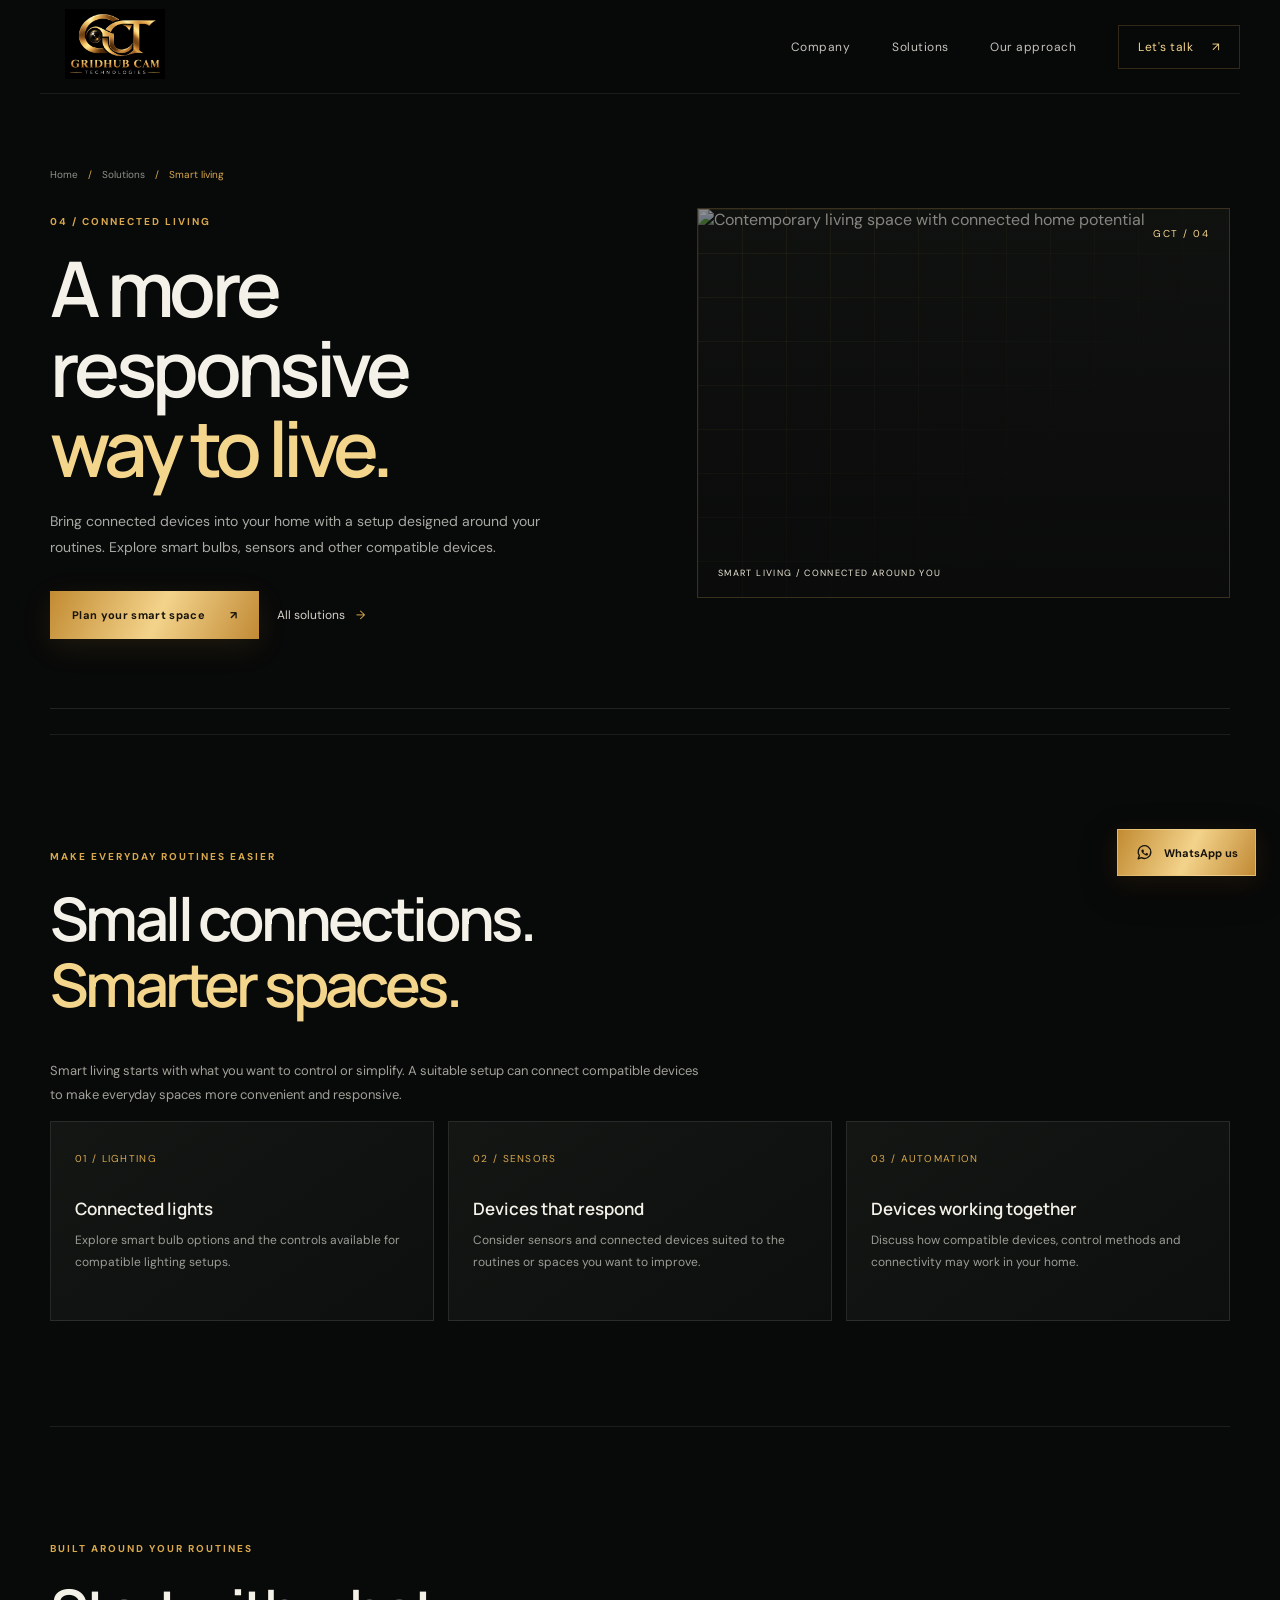
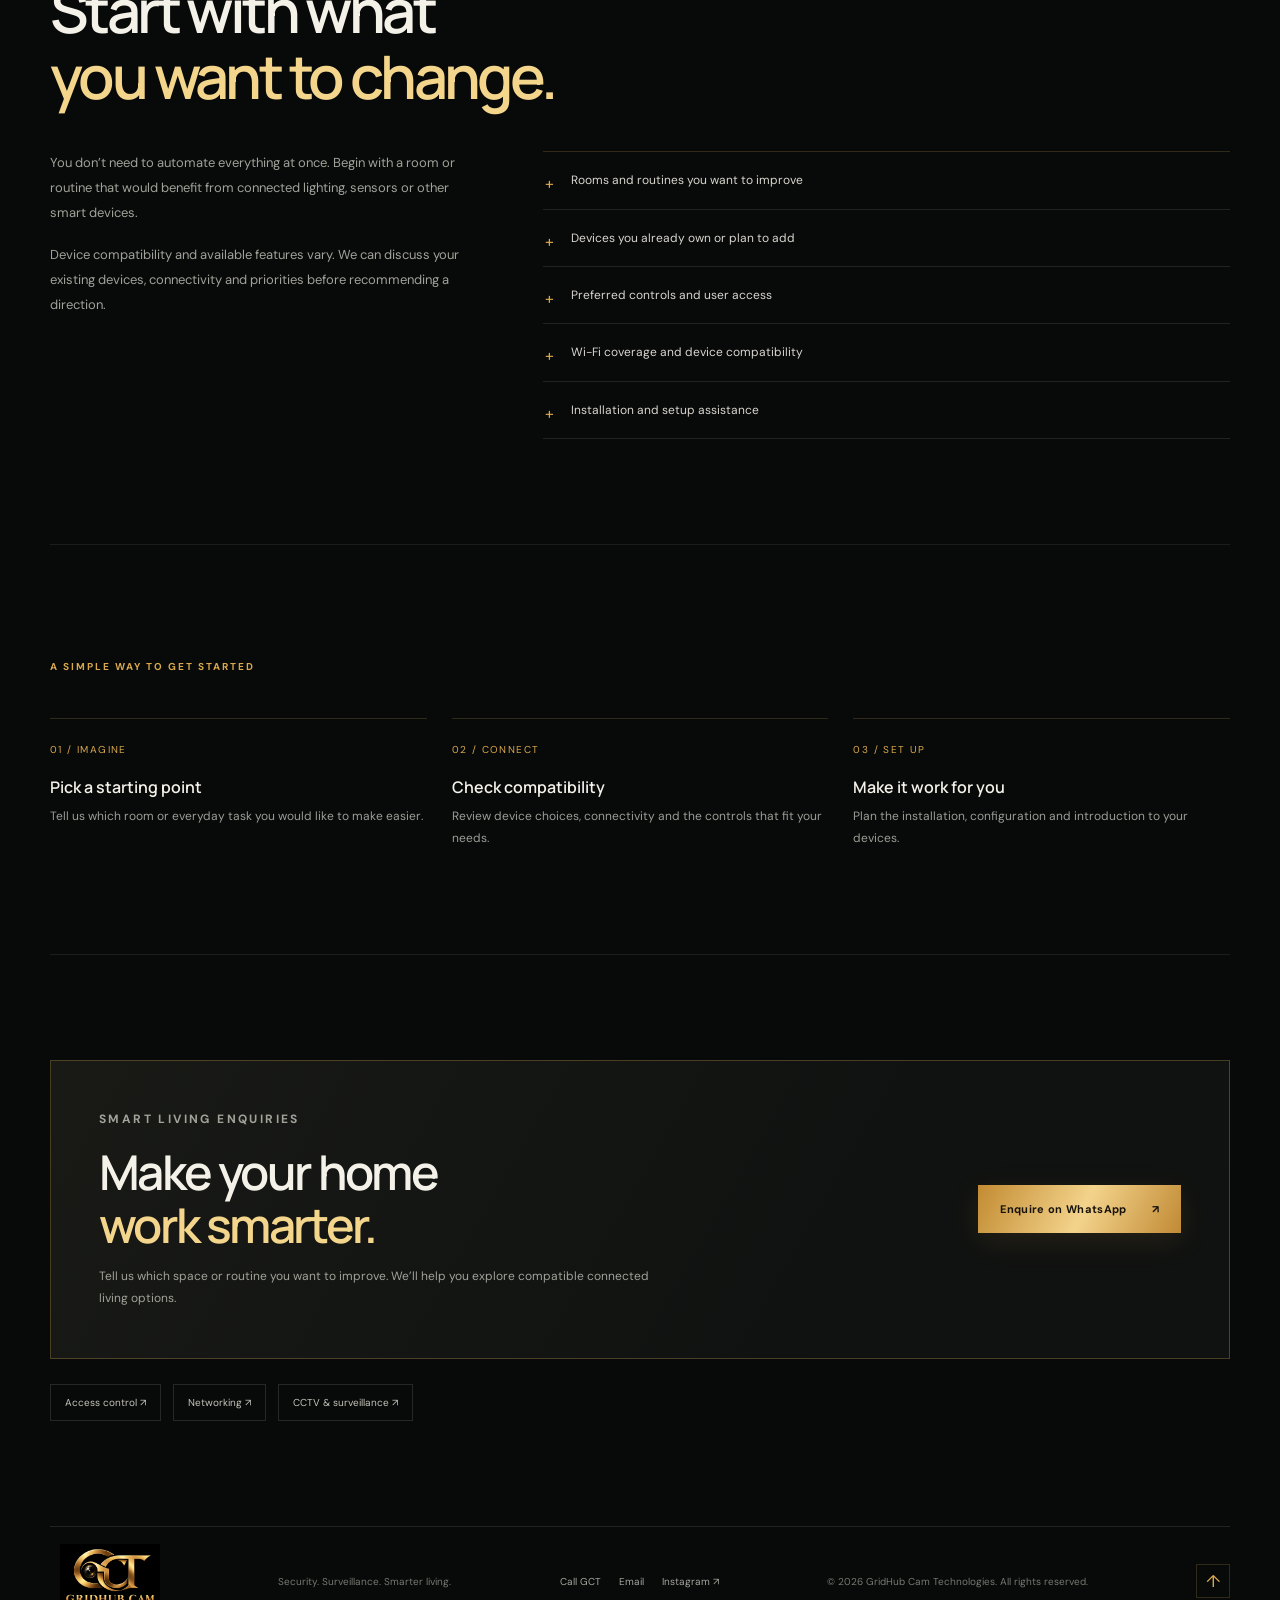
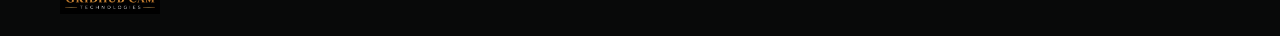
==== products/smart-living.html @ 3b91d75c "initial commit" ====
<!DOCTYPE html>
<html lang="en">
<head>
  <meta charset="UTF-8"><meta name="viewport" content="width=device-width, initial-scale=1"><meta name="theme-color" content="#080909">
  <meta name="description" content="Explore smart bulbs, sensors and connected home options from GridHub Cam Technologies in Nairobi, Kenya.">
  <meta property="og:type" content="website"><meta property="og:title" content="Smart Living | GridHub Cam Technologies"><meta property="og:description" content="Connected living ideas for more responsive and convenient spaces.">
  <title>Smart Living | GridHub Cam Technologies</title>
  <link rel="icon" type="image/png" href="../assets/gridhub-logo.png"><link rel="preconnect" href="https://fonts.googleapis.com"><link rel="preconnect" href="https://fonts.gstatic.com" crossorigin>
  <link href="https://fonts.googleapis.com/css2?family=DM+Sans:wght@400;500;600;700&family=Manrope:wght@400;500;600;700;800&display=swap" rel="stylesheet"><link rel="stylesheet" href="../styles.css"><link rel="stylesheet" href="products.css">
</head>
<body>
  <a class="skip-link" href="#main-content">Skip to content</a>
  <header class="site-header" id="top"><a class="brand" href="../index.html" aria-label="GridHub Cam Technologies home"><img src="../assets/gridhub-logo.png" alt="GridHub Cam Technologies official gold GCT logo"></a><button class="menu-toggle" type="button" aria-label="Open navigation" aria-controls="primary-navigation" aria-expanded="false"><span></span><span></span></button><nav class="navigation" id="primary-navigation" aria-label="Main navigation"><a href="../index.html#about">Company</a><a href="../index.html#solutions">Solutions</a><a href="../index.html#approach">Our approach</a><a href="../index.html#contact" class="nav-cta">Let's talk <span>↗</span></a></nav></header>
  <main class="product-main" id="main-content">
    <section class="product-hero section-shell"><div class="product-hero-copy"><nav class="product-breadcrumb" aria-label="Breadcrumb"><a href="../index.html">Home</a><span>/</span><a href="../index.html#solutions">Solutions</a><span>/</span><span aria-current="page">Smart living</span></nav><p class="product-kicker">04 / CONNECTED LIVING</p><h1>A more responsive<br><em>way to live.</em></h1><p class="product-lead">Bring connected devices into your home with a setup designed around your routines. Explore smart bulbs, sensors and other compatible devices.</p><div class="product-actions"><a class="button button-gold" href="#contact">Plan your smart space <span>↗</span></a><a class="text-link" href="../index.html#solutions">All solutions <span>→</span></a></div></div><div class="product-visual"><img src="https://images.unsplash.com/photo-1600210492486-724fe5c67fb0?auto=format&amp;fit=crop&amp;w=1200&amp;q=85" alt="Contemporary living space with connected home potential" fetchpriority="high"><div class="product-visual-grid"></div><span class="product-visual-index">GCT / 04</span><span class="product-visual-label">SMART LIVING / CONNECTED AROUND YOU</span></div></section>
    <section class="product-section section-shell"><p class="product-kicker">MAKE EVERYDAY ROUTINES EASIER</p><div class="product-section-heading"><h2>Small connections.<br><em>Smarter spaces.</em></h2></div><p class="product-section-lead">Smart living starts with what you want to control or simplify. A suitable setup can connect compatible devices to make everyday spaces more convenient and responsive.</p><div class="product-feature-grid"><article class="product-feature"><span>01 / LIGHTING</span><h3>Connected lights</h3><p>Explore smart bulb options and the controls available for compatible lighting setups.</p></article><article class="product-feature"><span>02 / SENSORS</span><h3>Devices that respond</h3><p>Consider sensors and connected devices suited to the routines or spaces you want to improve.</p></article><article class="product-feature"><span>03 / AUTOMATION</span><h3>Devices working together</h3><p>Discuss how compatible devices, control methods and connectivity may work in your home.</p></article></div></section>
    <section class="product-section section-shell"><p class="product-kicker">BUILT AROUND YOUR ROUTINES</p><div class="product-section-heading"><h2>Start with what<br><em>you want to change.</em></h2></div><div class="product-detail-layout"><div class="product-detail-copy"><p>You don’t need to automate everything at once. Begin with a room or routine that would benefit from connected lighting, sensors or other smart devices.</p><p>Device compatibility and available features vary. We can discuss your existing devices, connectivity and priorities before recommending a direction.</p></div><ul class="product-checklist"><li>Rooms and routines you want to improve</li><li>Devices you already own or plan to add</li><li>Preferred controls and user access</li><li>Wi-Fi coverage and device compatibility</li><li>Installation and setup assistance</li></ul></div></section>
    <section class="product-section section-shell"><p class="product-kicker">A SIMPLE WAY TO GET STARTED</p><div class="product-process"><article><span>01 / IMAGINE</span><h3>Pick a starting point</h3><p>Tell us which room or everyday task you would like to make easier.</p></article><article><span>02 / CONNECT</span><h3>Check compatibility</h3><p>Review device choices, connectivity and the controls that fit your needs.</p></article><article><span>03 / SET UP</span><h3>Make it work for you</h3><p>Plan the installation, configuration and introduction to your devices.</p></article></div></section>
    <section class="product-section section-shell" id="contact"><div class="product-contact"><div><p class="product-kicker">SMART LIVING ENQUIRIES</p><h2>Make your home<br><em>work smarter.</em></h2><p>Tell us which space or routine you want to improve. We’ll help you explore compatible connected living options.</p></div><a class="button button-gold" href="https://wa.me/254706230252?text=Hello%20GridHub%20Cam%20Technologies%2C%20I%27d%20like%20to%20enquire%20about%20smart%20living." target="_blank" rel="noopener">Enquire on WhatsApp <span>↗</span></a></div><div class="product-related" aria-label="Related solutions"><a href="access-control.html">Access control ↗</a><a href="networking.html">Networking ↗</a><a href="cctv.html">CCTV & surveillance ↗</a></div></section>
  </main>
  <footer class="site-footer product-footer section-shell"><a class="footer-brand" href="../index.html"><img src="../assets/gridhub-logo.png" alt="GridHub Cam Technologies"></a><p>Security. Surveillance. Smarter living.</p><nav class="footer-links" aria-label="Footer"><a href="tel:+254706230252">Call GCT</a><a href="mailto:gridhubcamtechnologies@yahoo.com">Email</a><a href="https://www.instagram.com/gridhub.camtechnologies/" target="_blank" rel="noopener">Instagram ↗</a></nav><span>© <span id="year"></span> GridHub Cam Technologies. All rights reserved.</span><a class="back-top" href="#top" aria-label="Back to top">↑</a></footer>
  <a class="floating-whatsapp" href="https://wa.me/254706230252?text=Hello%20GridHub%20Cam%20Technologies%2C%20I%27d%20like%20to%20enquire%20about%20smart%20living." target="_blank" rel="noopener" aria-label="Enquire about smart living on WhatsApp"><svg class="whatsapp-icon" aria-hidden="true" viewBox="0 0 24 24" fill="none"><path d="M20 11.5a8 8 0 0 1-11.8 7L4 20l1.5-4A8 8 0 1 1 20 11.5Z" stroke="currentColor" stroke-width="1.7" stroke-linejoin="round"/><path d="M9 8.5c.3-.4.5-.4.8-.4h.3c.2 0 .4.1.5.4l.7 1.6c.1.2.1.4-.1.6l-.5.6c-.2.2-.2.4 0 .6.5.8 1.2 1.4 2 1.8.2.1.4.1.6-.1l.7-.8c.2-.2.4-.2.6-.1l1.5.7c.3.1.4.3.4.5 0 .4-.2 1.1-.7 1.5-.5.5-1.2.6-1.9.4-1.1-.3-2.4-1.1-3.5-2.1-1-.9-1.9-2.2-2.2-3.4-.2-.7 0-1.4.4-1.8Z" fill="currentColor"/></svg><span>WhatsApp us</span></a>
  <script src="../script.js"></script>
</body>
</html>
---- styles.css ----
*{box-sizing:border-box}
 :root{--bg:#080909;--panel:#101111;--panel2:#141514;--gold:#d9a94c;--gold2:#f4d58c;--muted:#9a9b96;--line:rgba(220,177,91,.2);--white:#f4f1e9}
html{scroll-behavior:smooth;scroll-padding-top:90px}
body{margin:0;background:var(--bg);color:var(--white);font-family:"DM Sans",sans-serif;overflow-x:hidden}
a{color:inherit;text-decoration:none}
.page-glow{position:absolute;inset:0 0 auto;height:900px;pointer-events:none;background:radial-gradient(ellipse at 76% 23%,rgba(176,124,37,.12),transparent 35%),radial-gradient(ellipse at 5% 55%,rgba(180,140,67,.06),transparent 30%)}
.section-shell{width:min(1180px,calc(100% - 80px));margin:auto}
.site-header{height:94px;width:min(1320px,calc(100% - 80px));margin:auto;display:flex;align-items:center;justify-content:space-between;border-bottom:1px solid rgba(255,255,255,.08);position:sticky;top:0;z-index:20;background:rgba(8,9,9,.9);backdrop-filter:blur(16px)}
.brand img{width:150px;height:70px;object-fit:contain}
.navigation{display:flex;align-items:center;gap:42px;font-size:12px;color:#c5c4bd;letter-spacing:.04em}
.navigation a{transition:color .2s}
.navigation a:hover,.text-link:hover{color:var(--gold2)}
.navigation .nav-cta{color:var(--gold2);border:1px solid var(--line);padding:13px 19px}
.nav-cta span{margin-left:15px}
.menu-toggle{display:none}
.hero{min-height:670px;display:grid;grid-template-columns:1fr 1fr;align-items:center;position:relative;padding-top:40px;padding-bottom:90px}
.hero-copy{position:relative;z-index:2;padding:40px 0}
.eyebrow{font-size:10px;letter-spacing:.2em;color:var(--gold);font-weight:700}
.eyebrow-line{display:inline-block;width:30px;height:1px;background:var(--gold);vertical-align:middle;margin-right:10px}
.hero h1,.intro h2,.section-heading h2,.statement h2,.approach h2,.audience h2,.contact h2{font-family:Manrope,sans-serif;letter-spacing:-.065em;font-weight:600}
.hero h1{font-size:clamp(54px,6.4vw,86px);line-height:.99;margin:27px 0}
.hero h1 em,.intro h2 em,.section-heading h2 em,.statement h2 em,.approach h2 em,.contact h2 em{font-style:normal;color:var(--gold2)}
.hero-lead{max-width:490px;color:#a8aaa4;line-height:1.85;font-size:15px}
.hero-actions{display:flex;align-items:center;gap:30px;margin-top:35px}
.button{display:inline-flex;align-items:center;gap:25px;padding:17px 22px;font-size:11px;font-weight:700;letter-spacing:.03em}
.button-gold{color:#17130b;background:linear-gradient(115deg,#c28b32,#f3d38b 52%,#c18a35);box-shadow:0 8px 30px rgba(196,144,54,.12);transition:transform .2s,box-shadow .2s}
.button-gold:hover{transform:translateY(-3px);box-shadow:0 12px 35px rgba(196,144,54,.22)}
.text-link{font-size:12px;color:#d6d3ca}
.text-link span{color:var(--gold);margin-left:8px}
.hero-footnote{margin-top:65px;color:#777a73;font-size:10px;letter-spacing:.04em}
.pulse,.tag-dot{display:inline-block;width:6px;height:6px;background:var(--gold);border-radius:50%;margin-right:9px;box-shadow:0 0 12px var(--gold)}
.hero-art{height:510px;position:relative;display:grid;place-items:center;overflow:hidden}
.art-grid{position:absolute;inset:0;background-image:linear-gradient(rgba(218,174,88,.055) 1px,transparent 1px),linear-gradient(90deg,rgba(218,174,88,.055) 1px,transparent 1px);background-size:42px 42px;mask-image:radial-gradient(ellipse,black,transparent 72%)}
.orbit{position:absolute;border:1px solid rgba(218,174,88,.2);border-radius:50%;width:390px;height:390px}
.orbit-two{width:490px;height:490px;border-style:dashed;opacity:.5}
.lens-ring{width:260px;height:260px;border-radius:50%;border:1px solid rgba(234,193,111,.65);display:grid;place-items:center;box-shadow:0 0 0 16px rgba(220,174,83,.035),0 0 80px rgba(204,150,55,.15),inset 0 0 50px rgba(211,164,77,.12);background:radial-gradient(circle,rgba(199,151,61,.12),rgba(8,9,9,.1) 65%);position:relative;z-index:1}
.lens-ring:before,.lens-ring:after{content:"";position:absolute;border:1px solid rgba(224,184,101,.35);border-radius:50%;inset:15px}
.lens-ring:after{inset:31px;border-style:dashed;opacity:.6}
.lens-core{width:125px;height:125px;border-radius:50%;background:radial-gradient(circle at 35% 30%,#565044 0,#181a19 25%,#050606 65%);border:5px solid #8e713d;box-shadow:0 0 0 7px #171613,0 0 35px #b17b2d;display:grid;place-items:center}
.lens-shine{width:43px;height:43px;border-radius:50%;background:radial-gradient(circle at 35% 30%,#b8b8a6,#42443d 24%,#080909 70%);box-shadow:0 0 15px rgba(236,193,104,.45)}
.scan-line{position:absolute;width:340px;height:1px;background:linear-gradient(90deg,transparent,var(--gold),transparent);top:50%;z-index:2;opacity:.65;animation:scan 5s ease-in-out infinite}
.art-tag{position:absolute;border:1px solid var(--line);background:rgba(9,10,9,.8);padding:12px 15px;font-size:9px;letter-spacing:.13em;color:#d8d2c4;z-index:3}
.tag-top{top:65px;right:5px}
.tag-bottom{bottom:53px;left:0;display:flex;flex-direction:column;gap:7px;letter-spacing:0}
.tag-bottom small{color:var(--gold);font-size:9px;letter-spacing:.16em}
.tag-bottom strong{font-size:11px;font-weight:500}
.art-cross{position:absolute;color:var(--gold);opacity:.7;font-size:20px}
.cross-a{top:110px;left:60px}
.cross-b{right:50px;bottom:120px}
.hero-bottom-rule{position:absolute;bottom:25px;left:0;right:0;border-top:1px solid rgba(255,255,255,.1);padding-top:15px;display:flex;justify-content:space-between;color:#696b65;font-size:9px;letter-spacing:.16em}
.section-index{font-size:10px;color:var(--gold);letter-spacing:.14em}
.section-index span{color:#74766f;margin-left:12px}
.intro{padding:135px 0;display:grid;grid-template-columns:230px 1fr;border-top:1px solid rgba(255,255,255,.08)}
.intro-content{max-width:820px}
.intro h2{font-size:clamp(42px,5.2vw,68px);line-height:1.12;margin:23px 0 35px}
.intro-bottom{display:grid;grid-template-columns:1fr 1fr;gap:45px;max-width:760px}
.intro-bottom p,.approach-lead{font-size:13px;line-height:1.9;color:#9b9d96;margin:0}
.solutions{padding:75px 0 140px}
.section-heading{display:grid;grid-template-columns:1fr 1fr;align-items:end;margin-bottom:50px}
.section-heading .eyebrow{margin-top:35px}
.section-heading h2{font-size:clamp(39px,4.7vw,61px);line-height:1.12;margin:0}
.solution-grid{display:grid;grid-template-columns:repeat(6,1fr);gap:14px}
.solution-card{grid-column:span 2;background:linear-gradient(145deg,#151715,#0e100f);border:1px solid rgba(255,255,255,.075);min-width:0;transition:border-color .25s,transform .25s}
.solution-card:hover{border-color:rgba(218,174,88,.48);transform:translateY(-5px)}
.solution-feature{grid-column:span 3}
.solution-card:nth-child(2){grid-column:span 3}
.solution-card:nth-child(n+3){grid-column:span 2}
.card-top{padding:19px 20px 0;display:flex;justify-content:space-between;color:#8c8d85;font-size:9px;letter-spacing:.14em}
.card-arrow{color:var(--gold);font-size:16px}
.solution-visual{height:190px;position:relative;overflow:hidden;margin:15px 16px 0;background:radial-gradient(ellipse at center,rgba(189,139,54,.16),transparent 68%),#0b0d0c;border:1px solid rgba(255,255,255,.045);display:grid;place-items:center}
.visual-caption{position:absolute;bottom:12px;left:13px;font-size:8px;letter-spacing:.16em;color:#8e8d82}
.camera-body{width:130px;height:70px;border:1px solid #b68b43;border-radius:7px;background:linear-gradient(145deg,#282a26,#090b0a);transform:perspective(180px) rotateY(-12deg);display:grid;place-items:center;box-shadow:0 15px 40px #000}
.camera-lens{width:44px;height:44px;border:5px solid #8d703b;border-radius:50%;background:radial-gradient(circle at 35% 30%,#a9a18b,#171916 40%,#020303 70%);box-shadow:0 0 20px rgba(213,163,69,.25)}
.visual-beam{position:absolute;width:220px;height:80px;background:linear-gradient(90deg,transparent,rgba(205,158,68,.09),transparent);transform:rotate(-20deg)}
.access-frame{width:85px;height:115px;border:1px solid #a77d38;display:grid;place-items:center;position:relative;background:linear-gradient(145deg,#1b1e1a,#080a09);box-shadow:0 0 35px rgba(207,155,63,.13)}
.access-lock{font-size:42px;color:#d4a44d}
.access-scan{position:absolute;width:100%;height:1px;background:#f0ca7a;box-shadow:0 0 12px #e0b45e;top:45%;animation:scan 3s infinite}
.car-shape{width:150px;height:42px;border:1px solid #c69a4a;border-radius:40px 50px 14px 14px;position:relative;background:linear-gradient(160deg,#383a34,#0c0e0d);transform:skewX(-10deg)}
.car-shape:before{content:"";position:absolute;width:75px;height:28px;border:1px solid #98733a;border-bottom:0;left:36px;top:-24px;border-radius:55px 55px 0 0;background:#171a17}
.car-shape i,.car-shape b{position:absolute;width:23px;height:23px;border-radius:50%;background:#070808;border:3px solid #9b7b43;bottom:-12px}
.car-shape i{left:25px}
.car-shape b{right:25px}
.route-line{position:absolute;width:180px;height:65px;border:1px dashed rgba(223,180,94,.5);border-color:transparent transparent rgba(223,180,94,.6) rgba(223,180,94,.6);border-radius:50%;transform:rotate(-20deg)}
.wifi-symbol{width:110px;height:90px;position:relative}
.wifi-symbol i{position:absolute;left:50%;border:2px solid #c99b4b;border-bottom:0;border-radius:100px 100px 0 0;transform:translateX(-50%)}
.wifi-symbol i:nth-child(1){width:100px;height:48px;top:0}
.wifi-symbol i:nth-child(2){width:68px;height:33px;top:18px}
.wifi-symbol i:nth-child(3){width:34px;height:17px;top:35px}
.wifi-symbol b{position:absolute;width:8px;height:8px;background:var(--gold2);border-radius:50%;bottom:5px;left:calc(50% - 4px);box-shadow:0 0 14px var(--gold)}
.network-nodes{position:absolute;bottom:28px;display:flex;gap:50px}
.network-nodes span{width:5px;height:5px;border-radius:50%;background:var(--gold);box-shadow:0 0 8px var(--gold)}
.support-orbit{width:110px;height:110px;border:1px solid #bd9145;border-radius:50%;display:grid;place-items:center;box-shadow:0 0 0 12px rgba(202,155,69,.06),0 0 35px rgba(202,155,69,.1);color:var(--gold2);font-family:Manrope;font-size:25px;font-weight:800}
.support-cross{position:absolute;right:28%;top:26%;font-size:22px;color:var(--gold)}
.card-copy{padding:22px 22px 25px}
.card-copy h3{font:600 19px Manrope,sans-serif;margin:0 0 12px;letter-spacing:-.03em}
.card-copy p{font-size:12px;color:#969890;line-height:1.8;min-height:65px;margin:0 0 20px}
.card-links{display:flex;flex-wrap:wrap;gap:12px 20px}
.card-copy a{font-size:10px;color:var(--gold2);letter-spacing:.04em}
.card-copy a span{margin-left:6px}
.card-copy a+a{color:#aaa99f}
.card-copy a:hover{color:#fff}
.statement{background:linear-gradient(100deg,rgba(190,140,52,.1),transparent 60%),#111311;border-top:1px solid var(--line);border-bottom:1px solid var(--line);position:relative;overflow:hidden}
.statement:after{content:"GCT";position:absolute;right:-20px;bottom:-130px;font:800 340px Manrope;color:rgba(218,174,88,.035);letter-spacing:-.1em}
.statement-inner{padding:110px 0 120px;position:relative;z-index:1}
.statement-mark{font:800 34px Manrope;color:var(--gold);letter-spacing:-.1em;margin-bottom:55px}
.statement-mark span{color:#f3e6c8}
.statement h2{font-size:clamp(43px,5.5vw,72px);line-height:1.15;margin:25px 0}
.statement-note{color:#96988f;font-size:13px;line-height:1.8;max-width:480px;margin-top:28px}
.approach{padding:135px 0; border-bottom:1px solid rgba(255,255,255,.08)}
.approach-layout{display:grid;grid-template-columns:1fr 1fr;gap:100px;margin-top:50px}
.approach h2,.audience h2{font-size:clamp(40px,4.6vw,60px);line-height:1.15;margin:25px 0}
.approach-lead{max-width:400px;margin-top:25px}
.process-list{border-top:1px solid var(--line)}
.process-item{display:grid;grid-template-columns:42px 1fr 20px;gap:15px;padding:24px 0;border-bottom:1px solid rgba(255,255,255,.1);align-items:start}
.process-item>span{font-size:10px;color:var(--gold);padding-top:5px}
.process-item h3{font:600 17px Manrope;margin:0 0 8px}
.process-item p{font-size:11px;color:#92948c;line-height:1.8;margin:0;max-width:370px}
.process-item>b{font-size:14px;color:var(--gold);font-weight:400}
.audience{padding:110px 0;display:grid;grid-template-columns:230px 1fr}
.audience-content{max-width:800px}
.audience h2{margin-top:20px}
.audience-tags{display:flex;flex-wrap:wrap;gap:10px;margin-top:35px}
.audience-tags span{padding:13px 17px;border:1px solid rgba(255,255,255,.12);color:#c2c2b9;font-size:11px}
.contact{padding:35px 0 110px}
.contact-panel{background:linear-gradient(120deg,#191a16,#101211 60%);border:1px solid rgba(218,174,88,.28);padding:65px;display:grid;grid-template-columns:1.2fr .8fr;gap:80px;position:relative;overflow:hidden}
.contact-panel:after{content:"";position:absolute;width:400px;height:400px;border:1px solid rgba(218,174,88,.1);border-radius:50%;right:-200px;top:-210px;box-shadow:0 0 0 30px rgba(218,174,88,.025),0 0 0 70px rgba(218,174,88,.02)}
.contact-left,.contact-details{position:relative;z-index:1}
.contact h2{font-size:clamp(43px,5vw,64px);line-height:1.12;margin:25px 0}
.contact-left>p:not(.eyebrow){font-size:13px;color:#a1a299;line-height:1.8;max-width:440px;margin-bottom:30px}
.contact-details{display:grid;gap:24px;align-content:center}
.contact-details div{display:flex;flex-direction:column;gap:7px}
.contact-details small{font-size:9px;letter-spacing:.16em;color:var(--gold);margin-bottom:4px}
.contact-details a,.contact-details p{font-size:12px;color:#e0ded5;margin:0;overflow-wrap:anywhere}
.contact-details a:hover{color:var(--gold2)}
.site-footer{min-height:125px;border-top:1px solid rgba(255,255,255,.1);display:flex;align-items:center;justify-content:space-between;gap:20px}
.footer-brand img{width:120px;height:70px;object-fit:contain}
.site-footer p,.site-footer>span{font-size:10px;color:#777970}
.back-top{width:34px;height:34px;border:1px solid var(--line);display:grid;place-items:center;color:var(--gold);font-size:17px}
@keyframes scan{0%,100%{transform:translateY(-65px);opacity:.15}
50%{transform:translateY(65px);opacity:.8}
}
@media(max-width:900px){.section-shell{width:min(100% - 48px,700px)}
.site-header{width:calc(100% - 48px)}
.navigation{gap:20px}
.hero{grid-template-columns:1fr  .85fr;min-height:620px}
.hero h1{font-size:clamp(48px,7vw,70px)}
.hero-art{transform:scale(.88)}
.intro,.audience{grid-template-columns:150px 1fr}
.approach-layout{gap:45px}
.contact-panel{padding:45px;gap:40px}
.solution-card:nth-child(n){grid-column:span 3}
}
@media(max-width:650px){.section-shell{width:calc(100% - 40px)}
.site-header{width:calc(100% - 40px);height:78px}
.brand img{width:125px;height:65px}
.menu-toggle{display:flex;flex-direction:column;gap:6px;background:none;border:0;padding:10px}
.menu-toggle span{width:24px;height:1px;background:var(--gold)}
.navigation{display:none;position:absolute;top:77px;left:-20px;right:-20px;background:#101210;border-bottom:1px solid var(--line);padding:25px 22px;flex-direction:column;align-items:stretch;gap:22px}
.navigation.open{display:flex}
.navigation .nav-cta{text-align:center}
.hero{display:flex;flex-direction:column;align-items:stretch;padding-top:55px;padding-bottom:80px;min-height:auto}
.hero-copy{padding:0}
.hero h1{font-size:clamp(53px,14vw,76px);margin:23px 0}
.hero-lead{font-size:13px}
.hero-actions{gap:18px;flex-wrap:wrap}
.button{padding:15px 17px}
.hero-footnote{margin-top:38px;font-size:9px}
.hero-art{height:350px;transform:none;margin-top:10px}
.lens-ring{width:190px;height:190px}
.lens-core{width:95px;height:95px}
.orbit{width:280px;height:280px}
.orbit-two{width:340px;height:340px}
.tag-top{top:28px;right:0}
.tag-bottom{bottom:20px;left:0}
.hero-bottom-rule{bottom:20px}
.intro{padding:85px 0;display:block}
.intro>.section-index{margin-bottom:45px}
.intro h2{font-size:clamp(40px,11vw,58px)}
.intro-bottom{grid-template-columns:1fr;gap:18px}
.solutions{padding:50px 0 85px}
.section-heading{display:block}
.section-heading h2{font-size:44px;margin-top:25px}
.section-heading .eyebrow{margin-top:22px}
.solution-grid{display:block}
.solution-card{margin-bottom:14px}
.solution-visual{height:175px}
.card-copy p{min-height:0}
.statement-inner{padding:80px 0}
.statement h2{font-size:clamp(39px,10vw,58px)}
.statement-mark{margin-bottom:40px}
.approach{padding:85px 0}
.approach-layout{display:block;margin-top:35px}
.approach h2,.audience h2{font-size:44px}
.process-list{margin-top:50px}
.audience{padding:80px 0;display:block}
.audience>.section-index{margin-bottom:40px}
.audience-tags span{font-size:10px}
.contact{padding:10px 0 75px}
.contact-panel{padding:32px 23px;display:block}
.contact h2{font-size:47px}
.contact-details{margin-top:50px;padding-top:30px;border-top:1px solid rgba(255,255,255,.1)}
.site-footer{padding:20px 0;flex-wrap:wrap}
.site-footer p{width:calc(100% - 140px);text-align:right}
.site-footer>span{order:3;width:calc(100% - 55px)}
.back-top{order:4}
}
@media(prefers-reduced-motion:reduce){html{scroll-behavior:auto}
*,*:before,*:after{animation:none!important;transition:none!important}
}

.hero-art:before{content:"";position:absolute;inset:22px;background:linear-gradient(90deg,rgba(8,9,9,.2),rgba(8,9,9,.4)),url("https://images.unsplash.com/photo-1557597774-9d273605dfa9?auto=format&fit=crop&w=1200&q=85") center/cover;opacity:.34;mask-image:radial-gradient(ellipse,black 25%,transparent 78%)}
.solution-filters{display:flex;flex-wrap:wrap;gap:10px;margin:-20px 0 30px}
.solution-filter{border:1px solid rgba(255,255,255,.12);background:transparent;color:#aaa99f;padding:10px 15px;font:inherit;font-size:10px;letter-spacing:.04em;cursor:pointer;transition:background .2s,border-color .2s,color .2s}
.solution-filter:hover,.solution-filter:focus-visible,.solution-filter.is-active{border-color:var(--gold);color:var(--gold2)}
.solution-filter.is-active{background:rgba(218,174,88,.1)}
.solution-card[hidden]{display:none}
.solution-visual:before{content:"";position:absolute;inset:0;background-position:center;background-size:cover;opacity:.38;z-index:0}
.solution-visual:before{background:linear-gradient(145deg,rgba(5,7,6,.18),rgba(5,7,6,.48));opacity:1;z-index:1;pointer-events:none}
.solution-visual>img{position:absolute;inset:0;width:100%;height:100%;object-fit:cover;opacity:.72;filter:brightness(.7) saturate(.78);z-index:0;transition:transform .5s,filter .5s}
.solution-card:hover .solution-visual>img{transform:scale(1.04);filter:brightness(.82) saturate(.9)}
.solution-visual>:not(img){z-index:2}
.visual-caption{z-index:3}
.why-gridhub{padding:105px 0;border-top:1px solid rgba(255,255,255,.08)}
.why-gridhub-heading{margin:35px 0 48px 25%}
.why-gridhub h2,.faq h2{font-family:Manrope,sans-serif;font-size:clamp(39px,4.7vw,61px);line-height:1.12;letter-spacing:-.065em;font-weight:600;margin:0}
.why-gridhub h2 em,.faq h2 em{font-style:normal;color:var(--gold2)}
.why-grid{display:grid;grid-template-columns:repeat(3,1fr);border-top:1px solid var(--line)}
.why-grid article{padding:25px 28px 10px 0}
.why-grid article+article{border-left:1px solid rgba(255,255,255,.09);padding-left:28px}
.why-grid article>span{font-size:10px;color:var(--gold);letter-spacing:.12em}
.why-grid h3{font-family:Manrope,sans-serif;font-size:17px;font-weight:600;margin:25px 0 12px}
.why-grid p,.faq-intro{font-size:12px;line-height:1.85;color:#9b9d96;max-width:330px}
.faq{padding:100px 0;border-top:1px solid rgba(255,255,255,.08)}
.faq-layout{display:grid;grid-template-columns:.75fr 1.25fr;gap:90px;margin:40px 0 0 25%}
.faq-layout .eyebrow{margin-top:0}
.faq h2{margin:20px 0}
.faq-list details{border-bottom:1px solid rgba(255,255,255,.12)}
.faq-list details:first-child{border-top:1px solid rgba(255,255,255,.12)}
.faq-list summary{display:flex;align-items:center;justify-content:space-between;gap:20px;padding:21px 0;list-style:none;font-family:Manrope,sans-serif;font-size:14px;cursor:pointer}
.faq-list summary::-webkit-details-marker{display:none}
.faq-list summary span{color:var(--gold);font-size:20px;transition:transform .2s}
.faq-list details[open] summary span{transform:rotate(45deg)}
.faq-list details p{max-width:520px;margin:0;padding:0 35px 22px 0;color:#9b9d96;font-size:12px;line-height:1.8}
.enquiry-form{display:grid;grid-template-columns:1fr 1fr;gap:10px 16px;margin-top:27px}
.enquiry-form label{grid-column:span 2;color:#d4d0c5;font-size:10px;letter-spacing:.04em;margin-top:8px}
.enquiry-form label span{color:#85867f}
.enquiry-form input,.enquiry-form select,.enquiry-form textarea{grid-column:span 2;width:100%;border:1px solid rgba(255,255,255,.14);background:#0b0d0c;color:var(--white);border-radius:0;padding:13px 14px;font:inherit;font-size:12px}
.enquiry-form select:invalid{color:#777a73}
.enquiry-form textarea{resize:vertical;min-height:100px}
.enquiry-form input:focus,.enquiry-form select:focus,.enquiry-form textarea:focus{outline:1px solid var(--gold);border-color:var(--gold)}
.enquiry-form .button{grid-column:span 2;justify-self:start;margin-top:10px;border:0;cursor:pointer;font-family:inherit}
.form-status{grid-column:span 2;min-height:16px;margin:0;color:var(--gold2);font-size:11px;line-height:1.6}
@media(max-width:900px){.why-gridhub-heading,.faq-layout{margin-left:0}.faq-layout{gap:45px}}
@media(max-width:650px){.hero-art:before{inset:12px}.solution-filters{margin:-10px 0 24px;gap:7px}.solution-filter{padding:9px 11px}.why-gridhub{padding:80px 0}.why-gridhub-heading{margin:30px 0}.why-grid{grid-template-columns:1fr}.why-grid article,.why-grid article+article{padding:22px 0;border-left:0;border-bottom:1px solid rgba(255,255,255,.09)}.why-grid h3{margin:15px 0 8px}.faq{padding:80px 0}.faq-layout{display:block;margin-top:35px}.faq-list{margin-top:40px}.enquiry-form{display:block}.enquiry-form label{display:block;margin:15px 0 8px}.enquiry-form input,.enquiry-form select,.enquiry-form textarea{display:block;margin-bottom:12px}.enquiry-form .button{width:100%;justify-content:space-between}.form-status{margin-top:10px}}
.solution-card:nth-child(n){grid-column:span 2}
.footer-links{display:flex;gap:18px;font-size:10px;color:#a6a69e}
.footer-links a:hover{color:var(--gold2)}
@media(max-width:900px){.navigation{gap:14px;font-size:10px}.navigation .nav-cta{padding:10px 12px}.solution-card:nth-child(n){grid-column:span 3}}
@media(max-width:650px){.footer-links{order:3;width:100%;margin:12px 0;justify-content:flex-start}.site-footer>span{order:4}.back-top{order:5}}
.solution-card{position:relative}
.card-links a:first-child{position:static;display:inline-flex;align-items:center;padding:11px 13px;border:1px solid rgba(218,174,88,.42);color:var(--gold2);font-weight:700}
.card-links a:first-child:after{content:"";position:absolute;inset:0;z-index:3}
.card-links a:first-child:focus-visible:after{outline:2px solid var(--gold2);outline-offset:4px}
.card-links a[data-enquiry-service]{position:relative;z-index:4;display:inline-flex;align-items:center;padding:11px 2px}
.skip-link{position:fixed;top:12px;left:12px;z-index:50;padding:12px 16px;background:var(--gold2);color:#17130b;font-size:12px;font-weight:700;transform:translateY(-160%);transition:transform .2s}
.skip-link:focus{transform:translateY(0)}
:where(a,button,input,select,textarea,summary):focus-visible{outline:2px solid var(--gold2);outline-offset:4px}
.floating-whatsapp{position:fixed;right:24px;bottom:max(24px,env(safe-area-inset-bottom));z-index:15;display:flex;align-items:center;gap:10px;padding:13px 17px;border:1px solid rgba(244,213,140,.55);background:linear-gradient(115deg,#c28b32,#f3d38b 52%,#c18a35);box-shadow:0 12px 35px rgba(0,0,0,.4),0 6px 24px rgba(196,144,54,.16);color:#17130b;font-size:11px;font-weight:700;transition:opacity .2s,transform .2s,box-shadow .2s}
.floating-whatsapp:hover{transform:translateY(-3px);box-shadow:0 16px 40px rgba(0,0,0,.45),0 8px 28px rgba(196,144,54,.22)}
.floating-whatsapp.is-hidden{opacity:0;pointer-events:none;transform:translateY(12px)}
.whatsapp-icon{width:19px;height:19px}
@media(max-width:650px){.site-header{top:0}.floating-whatsapp{right:14px;bottom:max(14px,env(safe-area-inset-bottom));padding:12px 14px}.skip-link{top:8px;left:8px}}
.enquiry-form{grid-template-columns:repeat(2,minmax(0,1fr));gap:18px 14px;margin-top:30px}
.form-heading{grid-column:1/-1;display:flex;justify-content:space-between;align-items:center;padding-bottom:13px;border-bottom:1px solid rgba(255,255,255,.1);color:#92938a;font-size:9px;letter-spacing:.13em}
.form-heading b,.form-field label b{color:var(--gold2)}
.form-heading>span+span{font-size:9px;letter-spacing:0;text-transform:none}
.form-field{min-width:0;display:flex;flex-direction:column;gap:8px}
.form-field-half{grid-column:span 1}
.form-field-full{grid-column:1/-1}
.form-field label{color:#e0ded5;font-size:11px;letter-spacing:.01em}
.form-field label span{margin-left:5px;color:#81837b;font-size:10px}
.service-guidance{min-height:30px;margin:0;color:#96988f;font-size:10px;line-height:1.55}
.enquiry-form input,.enquiry-form select,.enquiry-form textarea{min-height:47px;border:1px solid rgba(255,255,255,.13);background:rgba(7,9,8,.64);color:var(--white);border-radius:2px;padding:13px 14px;font:inherit;font-size:12px;transition:border-color .2s,background .2s,box-shadow .2s}
.enquiry-form input::placeholder,.enquiry-form textarea::placeholder{color:#70736c;opacity:1}
.enquiry-form select:invalid{color:#85877f}
.enquiry-form select option{background:#101211;color:var(--white)}
.enquiry-form textarea{min-height:128px;resize:vertical;line-height:1.6}
.enquiry-form input:hover,.enquiry-form select:hover,.enquiry-form textarea:hover{border-color:rgba(218,174,88,.42)}
.enquiry-form input:focus,.enquiry-form select:focus,.enquiry-form textarea:focus{outline:none;border-color:var(--gold);background:#0b0d0c;box-shadow:0 0 0 3px rgba(218,174,88,.1)}
.field-note{display:flex;justify-content:space-between;gap:12px;color:#85877f;font-size:10px;line-height:1.5}
#message-count{flex-shrink:0;color:#a6a69e;font-variant-numeric:tabular-nums}
.enquiry-form .button{grid-column:1/-1;justify-self:stretch;justify-content:space-between;min-height:52px;margin:2px 0 0;padding:16px 18px;font-size:12px}
.form-status,.whatsapp-fallback,.form-privacy{grid-column:1/-1}
.form-status{min-height:0;color:var(--gold2)}
.whatsapp-fallback{color:var(--gold2);font-size:12px;text-decoration:underline;text-underline-offset:3px}
.form-privacy{margin:0;color:#82847d;font-size:10px;line-height:1.6}
@media(max-width:900px){.enquiry-form{grid-template-columns:repeat(2,minmax(0,1fr))}}
@media(max-width:650px){.enquiry-form{display:grid;grid-template-columns:1fr;gap:16px;margin-top:25px}.form-heading,.form-field-half,.form-field-full,.enquiry-form .button,.form-status,.whatsapp-fallback,.form-privacy{grid-column:1}.form-field label{display:block;margin:0}.enquiry-form input,.enquiry-form select,.enquiry-form textarea{display:block;margin:0}.service-guidance{min-height:0}.field-note{align-items:flex-start}.contact-panel{padding:30px 20px}.contact-left>p:not(.eyebrow){margin-bottom:20px}}
---- products/products.css ----
.product-main{overflow:hidden}
.product-hero{position:relative;display:grid;grid-template-columns:1fr .9fr;gap:55px;align-items:center;padding-top:74px;padding-bottom:95px;min-height:570px}
.product-hero:after{content:"";position:absolute;inset:auto 0 25px;height:1px;background:rgba(255,255,255,.1)}
.product-hero-copy{position:relative;z-index:2}
.product-breadcrumb{display:flex;flex-wrap:wrap;gap:10px;margin-bottom:34px;color:#8f9189;font-size:10px}
.product-breadcrumb a:hover{color:var(--gold2)}
.product-breadcrumb span{color:var(--gold)}
.product-kicker{font-size:10px;letter-spacing:.2em;color:var(--gold);font-weight:700}
.product-hero h1,.product-section h2{font-family:Manrope,sans-serif;font-weight:600;letter-spacing:-.06em}
.product-hero h1{max-width:670px;margin:20px 0;font-size:clamp(48px,6vw,78px);line-height:1.04}
.product-hero h1 em,.product-section h2 em{font-style:normal;color:var(--gold2)}
.product-lead{max-width:520px;color:#a8aaa4;font-size:14px;line-height:1.9}
.product-actions{display:flex;flex-wrap:wrap;align-items:center;gap:18px;margin-top:30px}
.product-visual{position:relative;min-height:390px;overflow:hidden;border:1px solid rgba(218,174,88,.2);background:#101210}
.product-visual img{position:absolute;inset:0;width:100%;height:100%;object-fit:cover;filter:brightness(.58) saturate(.78)}
.product-visual:after{content:"";position:absolute;inset:0;background:linear-gradient(180deg,rgba(8,9,9,.03),rgba(8,9,9,.78))}
.product-visual-label{position:absolute;z-index:1;left:20px;bottom:18px;color:#eee8d8;font-size:9px;letter-spacing:.15em}
.product-visual-index{position:absolute;z-index:1;right:20px;top:18px;color:var(--gold2);font-size:10px;letter-spacing:.15em}
.product-visual-grid{position:absolute;z-index:1;inset:0;background-image:linear-gradient(rgba(218,174,88,.07) 1px,transparent 1px),linear-gradient(90deg,rgba(218,174,88,.07) 1px,transparent 1px);background-size:44px 44px;mask-image:linear-gradient(135deg,#000,transparent 75%)}
.product-section{padding:105px 0;border-top:1px solid rgba(255,255,255,.08)}
.product-section-heading{max-width:700px;margin:22px 0 42px}
.product-section h2{margin:0;font-size:clamp(38px,4.7vw,60px);line-height:1.1}
.product-section-lead{max-width:650px;color:#a1a299;font-size:13px;line-height:1.9}
.product-feature-grid{display:grid;grid-template-columns:repeat(3,minmax(0,1fr));gap:14px}
.product-feature{min-height:200px;padding:24px;border:1px solid rgba(255,255,255,.1);background:linear-gradient(145deg,#141614,#0d0f0e)}
.product-feature>span{font-size:10px;letter-spacing:.13em;color:var(--gold)}
.product-feature h3{margin:30px 0 10px;font:600 17px Manrope,sans-serif}
.product-feature p{margin:0;color:#9b9d96;font-size:12px;line-height:1.8}
.product-detail-layout{display:grid;grid-template-columns:.75fr 1.25fr;gap:80px;margin-top:35px}
.product-detail-copy{color:#a1a299;font-size:13px;line-height:1.9}
.product-detail-copy p{margin:0 0 18px}
.product-checklist{margin:0;padding:0;list-style:none;border-top:1px solid var(--line)}
.product-checklist li{position:relative;padding:18px 10px 18px 28px;border-bottom:1px solid rgba(255,255,255,.1);color:#d8d6ce;font-size:12px;line-height:1.7}
.product-checklist li:before{content:"+";position:absolute;left:2px;color:var(--gold);font-size:16px}
.product-process{display:grid;grid-template-columns:repeat(3,minmax(0,1fr));gap:25px;margin-top:45px}
.product-process article{border-top:1px solid var(--line);padding-top:18px}
.product-process article>span{color:var(--gold);font-size:10px;letter-spacing:.14em}
.product-process h3{margin:18px 0 8px;font:600 16px Manrope,sans-serif}
.product-process p{margin:0;color:#9b9d96;font-size:12px;line-height:1.8}
.product-contact{display:grid;grid-template-columns:1fr auto;align-items:center;gap:25px;padding:48px;background:linear-gradient(120deg,#191a16,#101211 65%);border:1px solid rgba(218,174,88,.28)}
.product-contact h2{margin:15px 0;font:600 clamp(32px,4vw,48px)/1.1 Manrope,sans-serif;letter-spacing:-.055em}
.product-contact h2 em{font-style:normal;color:var(--gold2)}
.product-contact p{max-width:560px;margin:0;color:#a1a299;font-size:12px;line-height:1.8}
.product-related{display:flex;flex-wrap:wrap;gap:12px;margin-top:25px}
.product-related a{padding:11px 14px;border:1px solid rgba(255,255,255,.12);color:#c6c4bb;font-size:10px}
.product-related a:hover{border-color:var(--gold);color:var(--gold2)}
.product-footer{min-height:110px}
@media(max-width:900px){.product-hero{grid-template-columns:1fr .8fr;gap:30px}.product-detail-layout{gap:40px}.product-contact{padding:36px}}
@media(max-width:650px){.product-hero{display:flex;flex-direction:column;align-items:stretch;gap:30px;padding-top:38px;padding-bottom:75px;min-height:auto}.product-breadcrumb{margin-bottom:26px}.product-hero h1{font-size:clamp(44px,12vw,62px)}.product-lead{font-size:13px}.product-visual{min-height:280px}.product-section{padding:75px 0}.product-section-heading{margin:18px 0 30px}.product-feature-grid,.product-process{grid-template-columns:1fr}.product-feature{min-height:0;padding:22px}.product-feature h3{margin:20px 0 8px}.product-detail-layout{grid-template-columns:1fr;gap:20px}.product-contact{grid-template-columns:1fr;padding:28px 22px}.product-contact .button{width:100%;justify-content:space-between}.product-related{gap:8px}}
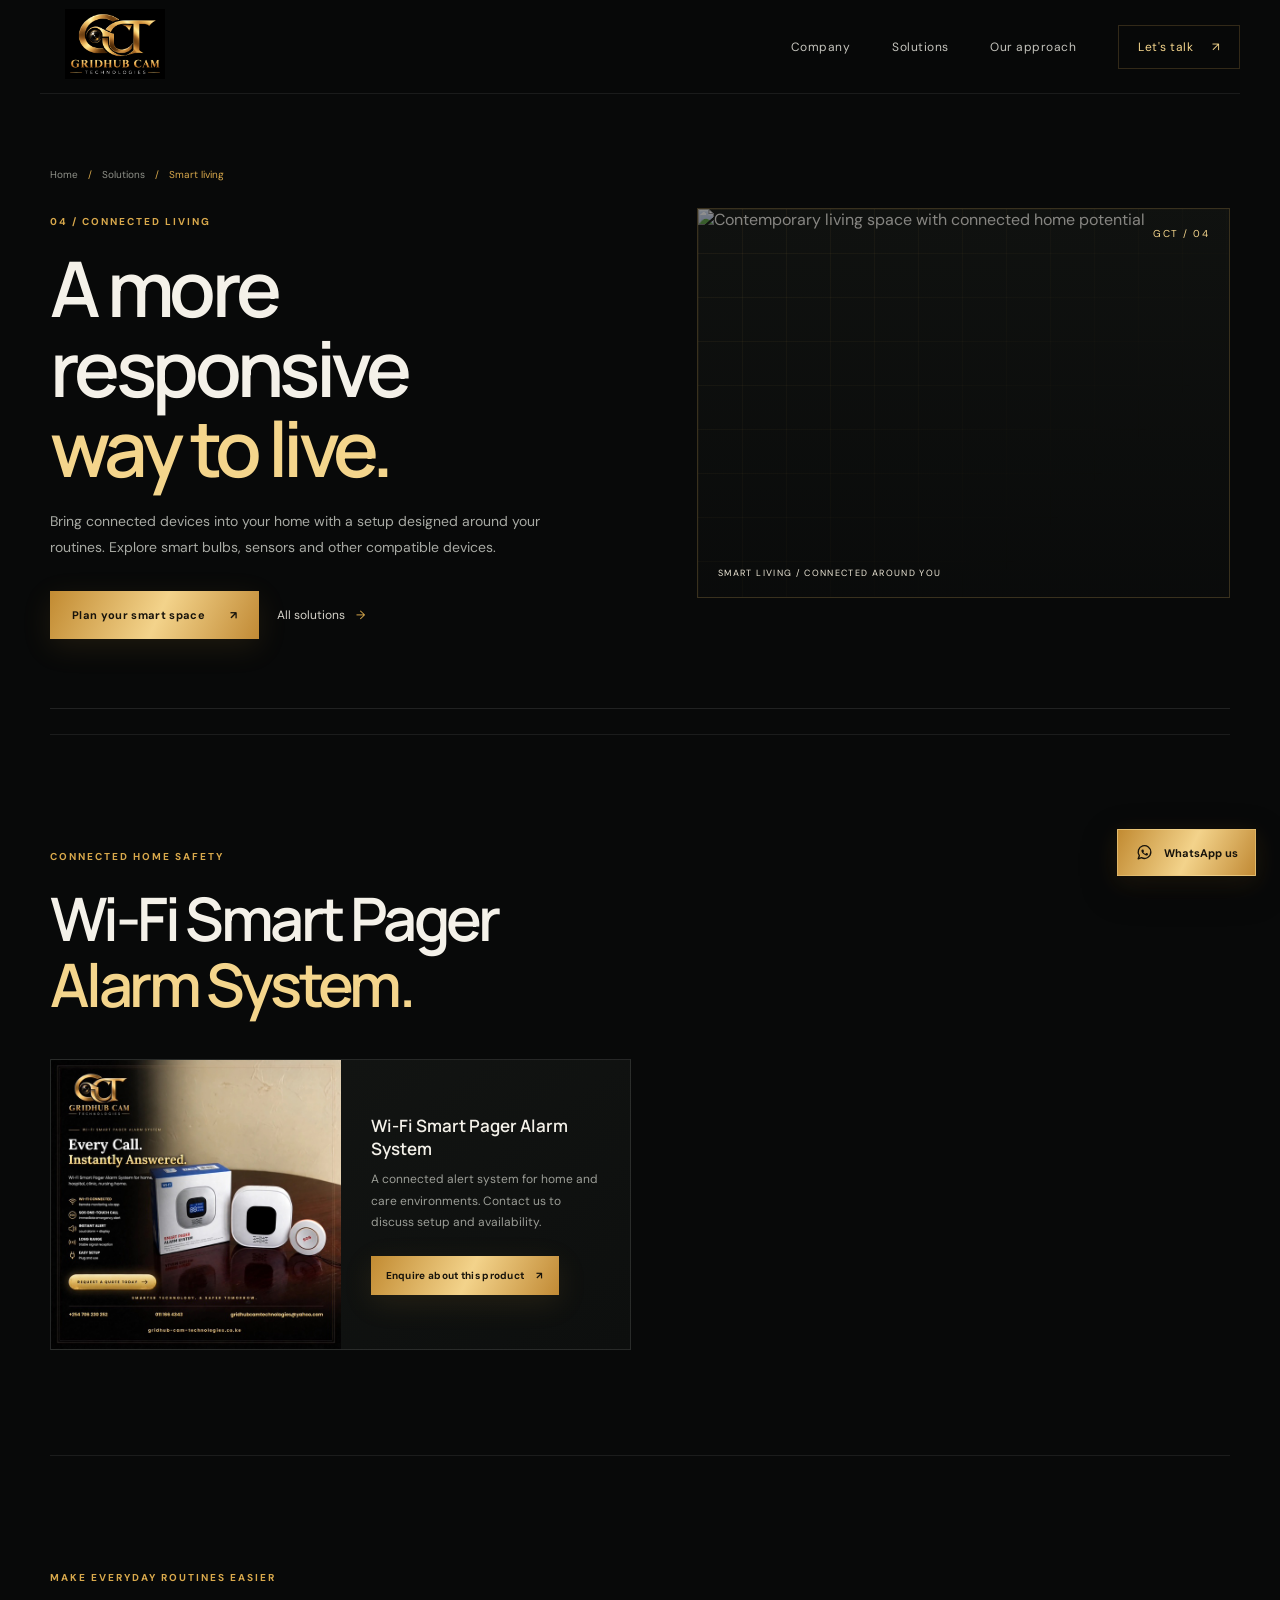
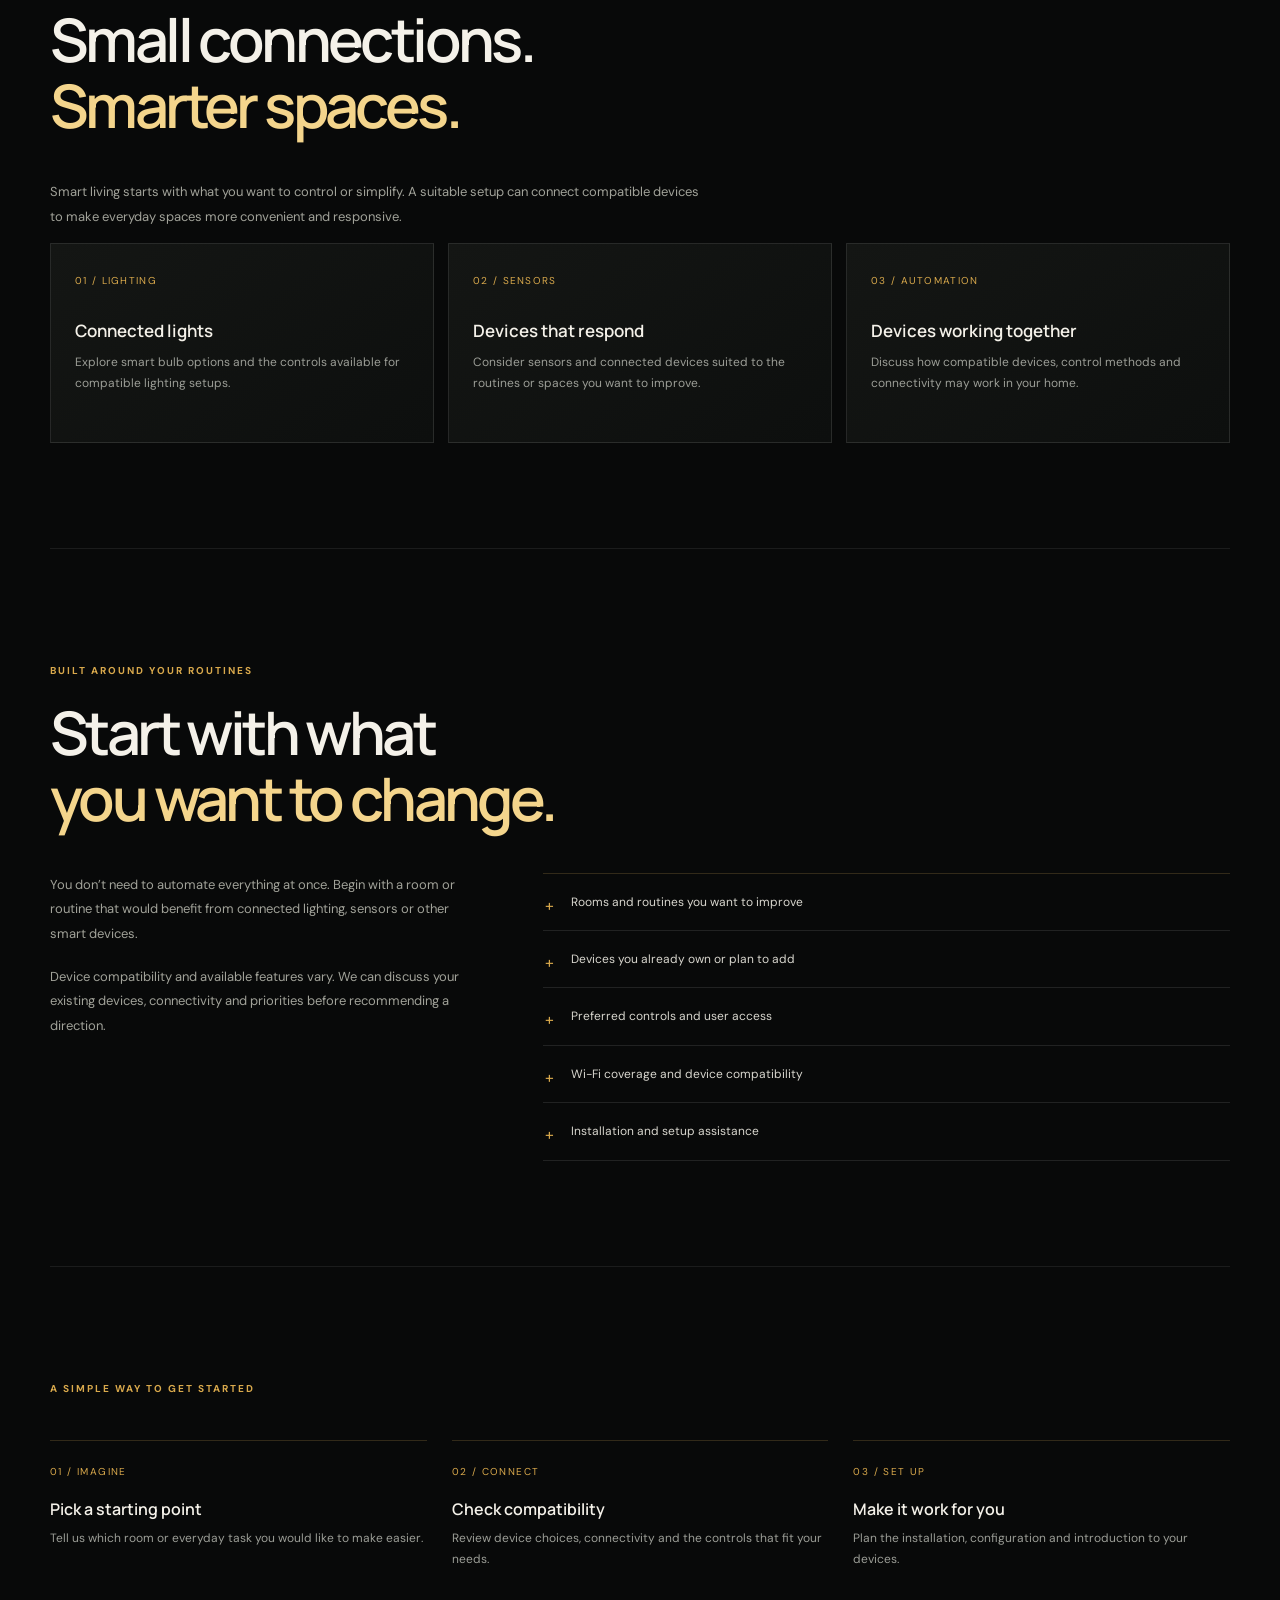
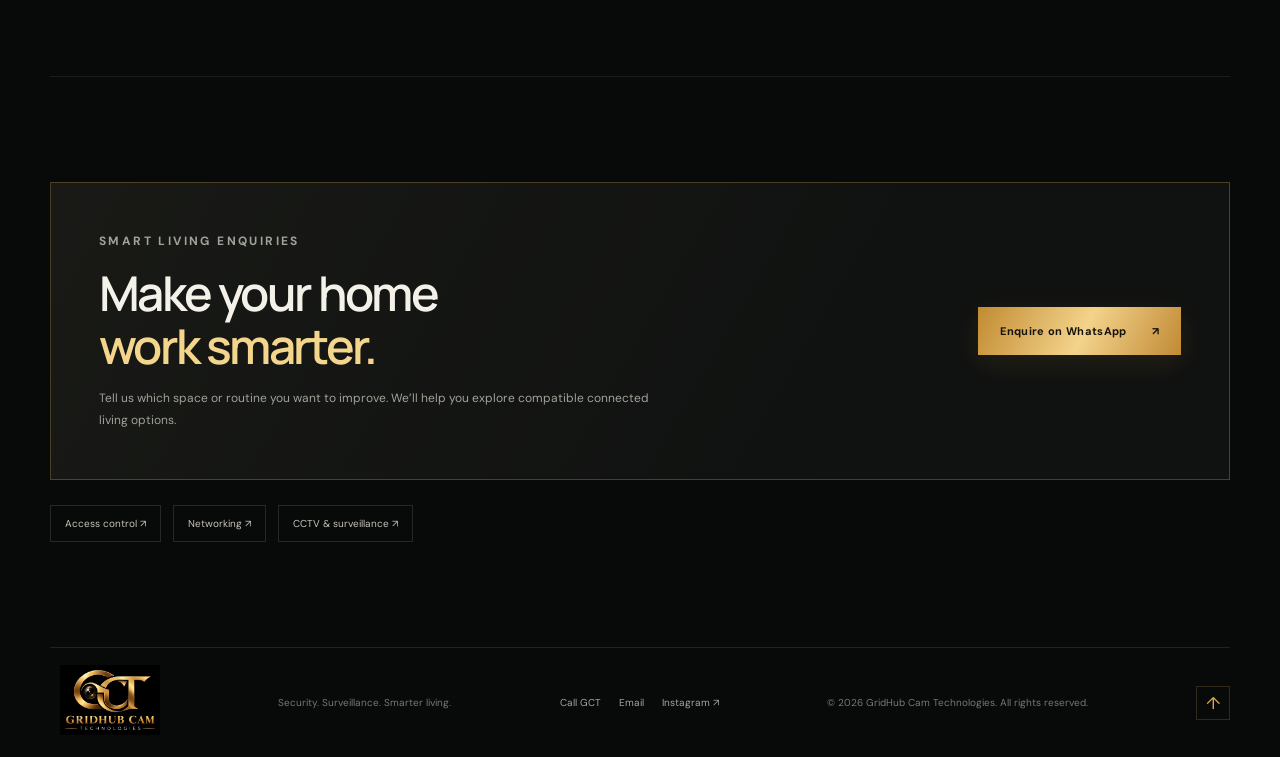
==== commit 2eceacf5: "added multiple product images" ====
--- a/products/smart-living.html
+++ b/products/smart-living.html
@@ -13,6 +13,13 @@
   <header class="site-header" id="top"><a class="brand" href="../index.html" aria-label="GridHub Cam Technologies home"><img src="../assets/gridhub-logo.png" alt="GridHub Cam Technologies official gold GCT logo"></a><button class="menu-toggle" type="button" aria-label="Open navigation" aria-controls="primary-navigation" aria-expanded="false"><span></span><span></span></button><nav class="navigation" id="primary-navigation" aria-label="Main navigation"><a href="../index.html#about">Company</a><a href="../index.html#solutions">Solutions</a><a href="../index.html#approach">Our approach</a><a href="../index.html#contact" class="nav-cta">Let's talk <span>↗</span></a></nav></header>
   <main class="product-main" id="main-content">
     <section class="product-hero section-shell"><div class="product-hero-copy"><nav class="product-breadcrumb" aria-label="Breadcrumb"><a href="../index.html">Home</a><span>/</span><a href="../index.html#solutions">Solutions</a><span>/</span><span aria-current="page">Smart living</span></nav><p class="product-kicker">04 / CONNECTED LIVING</p><h1>A more responsive<br><em>way to live.</em></h1><p class="product-lead">Bring connected devices into your home with a setup designed around your routines. Explore smart bulbs, sensors and other compatible devices.</p><div class="product-actions"><a class="button button-gold" href="#contact">Plan your smart space <span>↗</span></a><a class="text-link" href="../index.html#solutions">All solutions <span>→</span></a></div></div><div class="product-visual"><img src="https://images.unsplash.com/photo-1600210492486-724fe5c67fb0?auto=format&amp;fit=crop&amp;w=1200&amp;q=85" alt="Contemporary living space with connected home potential" fetchpriority="high"><div class="product-visual-grid"></div><span class="product-visual-index">GCT / 04</span><span class="product-visual-label">SMART LIVING / CONNECTED AROUND YOU</span></div></section>
+    <section class="product-section section-shell" aria-labelledby="pager-heading">
+      <p class="product-kicker">CONNECTED HOME SAFETY</p>
+      <div class="product-section-heading"><h2 id="pager-heading">Wi-Fi Smart Pager<br><em>Alarm System.</em></h2></div>
+      <div class="product-catalog product-catalog--pager">
+        <article class="product-catalog-card"><img src="../assets/wifi%20smart%20pager%20alarm%20system.jpg" alt="GridHub Wi-Fi smart pager alarm system with a pager and SOS alert button" loading="lazy" decoding="async"><div><h3>Wi-Fi Smart Pager Alarm System</h3><p>A connected alert system for home and care environments. Contact us to discuss setup and availability.</p><a class="button button-gold" href="https://wa.me/254706230252?text=Hello%20GridHub%20Cam%20Technologies%2C%20I%27d%20like%20to%20enquire%20about%20the%20Wi-Fi%20Smart%20Pager%20Alarm%20System." target="_blank" rel="noopener">Enquire about this product <span>↗</span></a></div></article>
+      </div>
+    </section>
     <section class="product-section section-shell"><p class="product-kicker">MAKE EVERYDAY ROUTINES EASIER</p><div class="product-section-heading"><h2>Small connections.<br><em>Smarter spaces.</em></h2></div><p class="product-section-lead">Smart living starts with what you want to control or simplify. A suitable setup can connect compatible devices to make everyday spaces more convenient and responsive.</p><div class="product-feature-grid"><article class="product-feature"><span>01 / LIGHTING</span><h3>Connected lights</h3><p>Explore smart bulb options and the controls available for compatible lighting setups.</p></article><article class="product-feature"><span>02 / SENSORS</span><h3>Devices that respond</h3><p>Consider sensors and connected devices suited to the routines or spaces you want to improve.</p></article><article class="product-feature"><span>03 / AUTOMATION</span><h3>Devices working together</h3><p>Discuss how compatible devices, control methods and connectivity may work in your home.</p></article></div></section>
     <section class="product-section section-shell"><p class="product-kicker">BUILT AROUND YOUR ROUTINES</p><div class="product-section-heading"><h2>Start with what<br><em>you want to change.</em></h2></div><div class="product-detail-layout"><div class="product-detail-copy"><p>You don’t need to automate everything at once. Begin with a room or routine that would benefit from connected lighting, sensors or other smart devices.</p><p>Device compatibility and available features vary. We can discuss your existing devices, connectivity and priorities before recommending a direction.</p></div><ul class="product-checklist"><li>Rooms and routines you want to improve</li><li>Devices you already own or plan to add</li><li>Preferred controls and user access</li><li>Wi-Fi coverage and device compatibility</li><li>Installation and setup assistance</li></ul></div></section>
     <section class="product-section section-shell"><p class="product-kicker">A SIMPLE WAY TO GET STARTED</p><div class="product-process"><article><span>01 / IMAGINE</span><h3>Pick a starting point</h3><p>Tell us which room or everyday task you would like to make easier.</p></article><article><span>02 / CONNECT</span><h3>Check compatibility</h3><p>Review device choices, connectivity and the controls that fit your needs.</p></article><article><span>03 / SET UP</span><h3>Make it work for you</h3><p>Plan the installation, configuration and introduction to your devices.</p></article></div></section>
--- a/products/products.css
+++ b/products/products.css
@@ -17,6 +17,17 @@
 .product-visual-label{position:absolute;z-index:1;left:20px;bottom:18px;color:#eee8d8;font-size:9px;letter-spacing:.15em}
 .product-visual-index{position:absolute;z-index:1;right:20px;top:18px;color:var(--gold2);font-size:10px;letter-spacing:.15em}
 .product-visual-grid{position:absolute;z-index:1;inset:0;background-image:linear-gradient(rgba(218,174,88,.07) 1px,transparent 1px),linear-gradient(90deg,rgba(218,174,88,.07) 1px,transparent 1px);background-size:44px 44px;mask-image:linear-gradient(135deg,#000,transparent 75%)}
+.product-catalog{display:grid;grid-template-columns:repeat(2,minmax(0,1fr));gap:18px;margin-top:35px}
+.product-catalog-card{min-width:0;overflow:hidden;border:1px solid rgba(255,255,255,.1);background:linear-gradient(145deg,#141614,#0d0f0e)}
+.product-catalog-card>img{display:block;width:100%;aspect-ratio:1;object-fit:contain;background:#080909}
+.product-catalog-card>div{padding:21px 23px 24px}
+.product-catalog-card h3{margin:0 0 9px;font:600 17px Manrope,sans-serif}
+.product-catalog-card p{margin:0;color:#9b9d96;font-size:12px;line-height:1.8}
+.product-catalog-card .button{margin-top:20px;padding:13px 15px;gap:12px;font-size:10px}
+.product-catalog--two{max-width:850px}
+.product-catalog--pager .product-catalog-card{display:grid;grid-template-columns:1fr 1fr;align-items:center}
+.product-catalog--pager .product-catalog-card>div{padding:30px}
+.product-catalog--pager .product-catalog-card .button{margin-top:22px}
 .product-section{padding:105px 0;border-top:1px solid rgba(255,255,255,.08)}
 .product-section-heading{max-width:700px;margin:22px 0 42px}
 .product-section h2{margin:0;font-size:clamp(38px,4.7vw,60px);line-height:1.1}
@@ -46,4 +57,4 @@
 .product-related a:hover{border-color:var(--gold);color:var(--gold2)}
 .product-footer{min-height:110px}
 @media(max-width:900px){.product-hero{grid-template-columns:1fr .8fr;gap:30px}.product-detail-layout{gap:40px}.product-contact{padding:36px}}
-@media(max-width:650px){.product-hero{display:flex;flex-direction:column;align-items:stretch;gap:30px;padding-top:38px;padding-bottom:75px;min-height:auto}.product-breadcrumb{margin-bottom:26px}.product-hero h1{font-size:clamp(44px,12vw,62px)}.product-lead{font-size:13px}.product-visual{min-height:280px}.product-section{padding:75px 0}.product-section-heading{margin:18px 0 30px}.product-feature-grid,.product-process{grid-template-columns:1fr}.product-feature{min-height:0;padding:22px}.product-feature h3{margin:20px 0 8px}.product-detail-layout{grid-template-columns:1fr;gap:20px}.product-contact{grid-template-columns:1fr;padding:28px 22px}.product-contact .button{width:100%;justify-content:space-between}.product-related{gap:8px}}
+@media(max-width:650px){.product-hero{display:flex;flex-direction:column;align-items:stretch;gap:30px;padding-top:38px;padding-bottom:75px;min-height:auto}.product-breadcrumb{margin-bottom:26px}.product-hero h1{font-size:clamp(44px,12vw,62px)}.product-lead{font-size:13px}.product-visual{min-height:280px}.product-section{padding:75px 0}.product-section-heading{margin:18px 0 30px}.product-feature-grid,.product-process,.product-catalog{grid-template-columns:1fr}.product-catalog--pager .product-catalog-card{grid-template-columns:1fr}.product-catalog--pager .product-catalog-card>div{padding:22px}.product-feature{min-height:0;padding:22px}.product-feature h3{margin:20px 0 8px}.product-detail-layout{grid-template-columns:1fr;gap:20px}.product-contact{grid-template-columns:1fr;padding:28px 22px}.product-contact .button{width:100%;justify-content:space-between}.product-related{gap:8px}}
